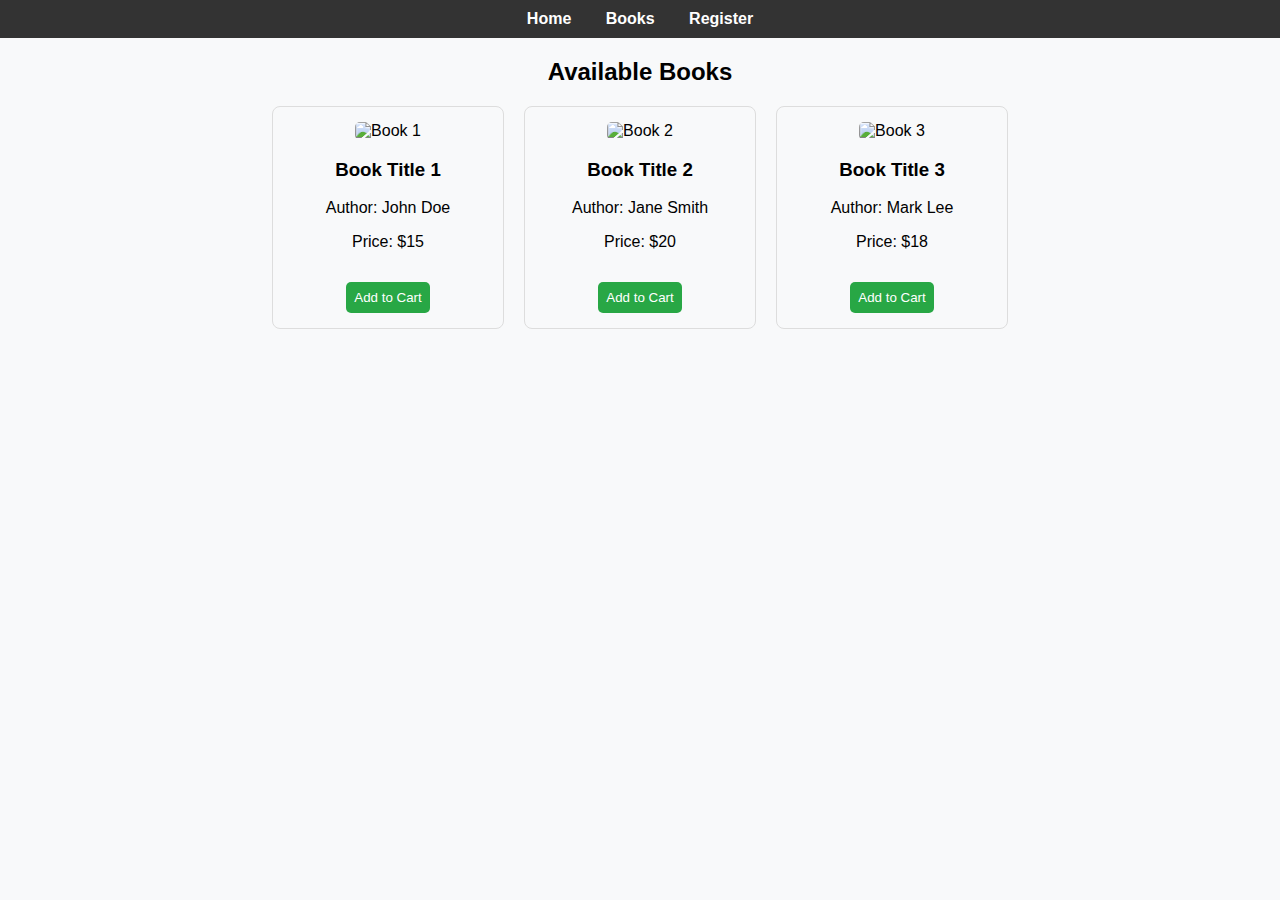
==== books.html @ 37c1d009 "Add files via upload" ====
<!DOCTYPE html>
<html lang="en">
<head>
    <meta charset="UTF-8">
    <meta name="viewport" content="width=device-width, initial-scale=1.0">
    <title>Books - Online Bookshop</title>
    <link rel="stylesheet" href="style.css">
    <script src="https://code.jquery.com/jquery-3.6.0.min.js"></script>
    <script src="cart.js" defer></script>
</head>
<body>

    <nav>
        <ul>
            <li><a href="index.html">Home</a></li>
            <li><a href="books.html">Books</a></li>
            <li><a href="register.html">Register</a></li>
        </ul>
    </nav>

    <h2>Available Books</h2>

    <div class="book-list">
        <div class="book-item">
            <img src="C:\Users\Emerald Green\Desktop\nasma work\Book 1.jpg" alt="Book 1">
            <h3>Book Title 1</h3>
            <p>Author: John Doe</p>
            <p>Price: $15</p>
            <button class="add-to-cart" data-title="Book Title 1" data-price="15">Add to Cart</button>
        </div>

        <div class="book-item">
            <img src="C:\Users\Emerald Green\Desktop\nasma work\Book 2.jpg" alt="Book 2">
            <h3>Book Title 2</h3>
            <p>Author: Jane Smith</p>
            <p>Price: $20</p>
            <button class="add-to-cart" data-title="Book Title 2" data-price="20">Add to Cart</button>
        </div>

        <div class="book-item">
           <img src="C:\Users\Emerald Green\Desktop\nasma work\Book 3.jpg" alt="Book 3">
            <h3>Book Title 3</h3>
            <p>Author: Mark Lee</p>
            <p>Price: $18</p>
            <button class="add-to-cart" data-title="Book Title 3" data-price="18">Add to Cart</button>
        </div>
    </div>

</body>
</html>
---- style.css ----
body {
    font-family: Arial, sans-serif;
    margin: 0;
    padding: 0;
    background-color: #f8f9fa;
}

nav ul {
    list-style-type: none;
    background-color: #333;
    padding: 10px 0;
    margin: 0;
    text-align: center;
}

nav ul li {
    display: inline;
    margin: 0 15px;
}

nav ul li a {
    color: white;
    text-decoration: none;
    font-weight: bold;
}

h1, h2 {
    text-align: center;
}

h1 {
    color: #333;
}

/* Carousel Styles */
.carousel {
    display: flex;
    justify-content: center;
    margin-top: 20px;
}

.carousel-item {
    display: none;
}

.carousel-item.active {
    display: block;
}

.book-services {
    text-align: center;
    margin-top: 30px;
}

/* Book Page Styles */
.book-list {
    display: flex;
    justify-content: center;
    gap: 20px;
    flex-wrap: wrap;
    margin: 20px;
}

.book-item {
    border: 1px solid #ddd;
    padding: 15px;
    width: 200px;
    text-align: center;
    border-radius: 8px;
}

.book-item img {
    width: 100px;
    height: 150px;
    border-radius: 5px;
}

.book-item button {
    background: #28a745;
    color: white;
    padding: 8px;
    border: none;
    cursor: pointer;
    border-radius: 5px;
}

.book-item button:hover {
    background: #218838;
}

/* Registration Page Styles */
form {
    max-width: 500px;
    margin: auto;
    background-color: white;
    padding: 20px;
    border-radius: 8px;
    box-shadow: 0 2px 10px rgba(0, 0, 0, 0.1);
}

label {
    display: block;
    margin-top: 10px;
}

input, select {
    width: 100%;
    padding: 8px;
    margin-top: 5px;
    border: 1px solid #ccc;
    border-radius: 4px;
}

button {
    background-color: #007bff;
    color: white;
    padding: 10px 20px;
    border: none;
    border-radius: 5px;
    margin-top: 15px;
    cursor: pointer;
}

button:hover {
    background-color: #0056b3;
}
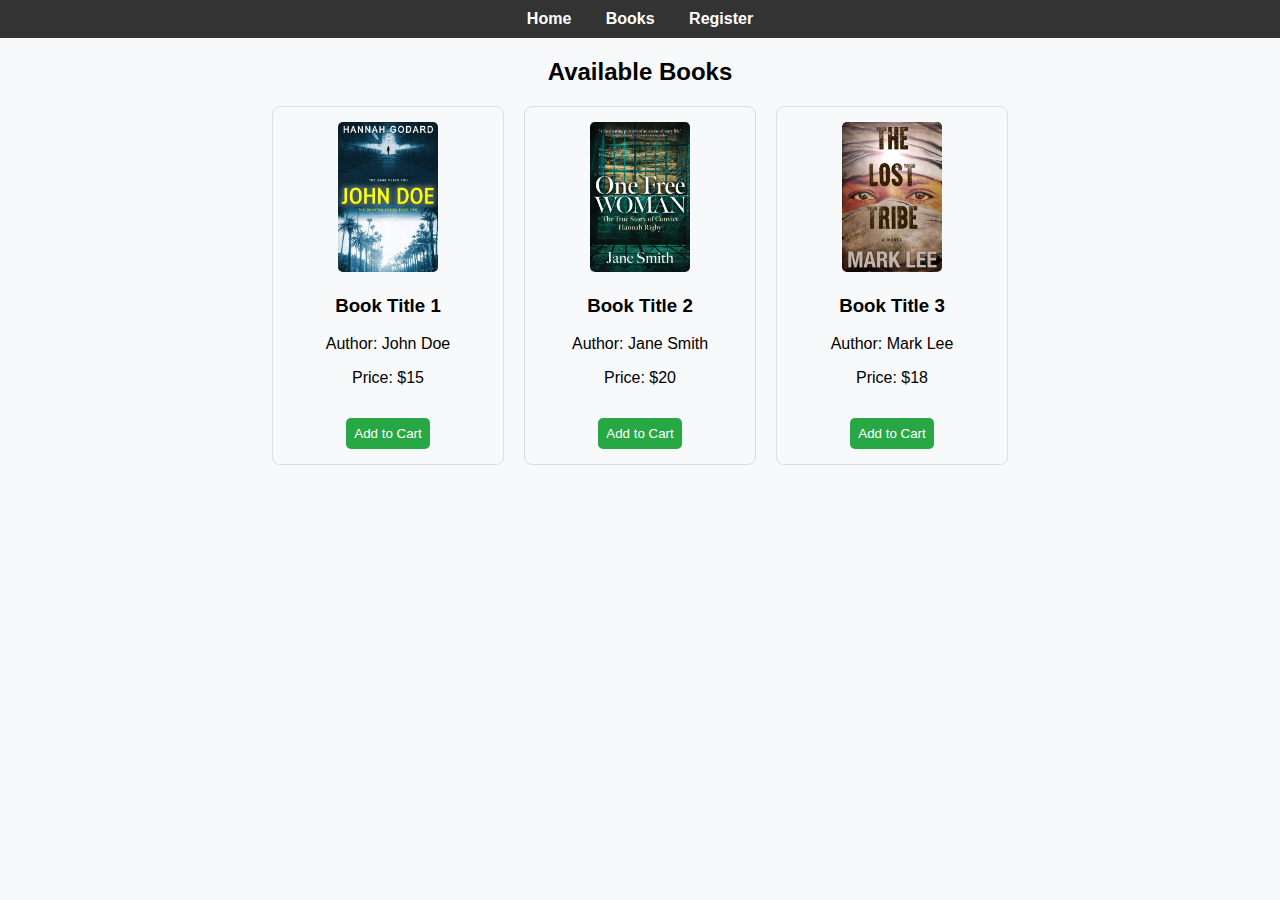
==== commit a47ce190: "Update books.html" ====
--- a/books.html
+++ b/books.html
@@ -22,7 +22,7 @@
 
     <div class="book-list">
         <div class="book-item">
-            <img src="C:\Users\Emerald Green\Desktop\nasma work\Book 1.jpg" alt="Book 1">
+            <img src="Book 1.jpg" alt="Book 1">
             <h3>Book Title 1</h3>
             <p>Author: John Doe</p>
             <p>Price: $15</p>
@@ -30,7 +30,7 @@
         </div>
 
         <div class="book-item">
-            <img src="C:\Users\Emerald Green\Desktop\nasma work\Book 2.jpg" alt="Book 2">
+            <img src="Book 2.jpg" alt="Book 2">
             <h3>Book Title 2</h3>
             <p>Author: Jane Smith</p>
             <p>Price: $20</p>
@@ -38,7 +38,7 @@
         </div>
 
         <div class="book-item">
-           <img src="C:\Users\Emerald Green\Desktop\nasma work\Book 3.jpg" alt="Book 3">
+           <img src="Book 3.jpg" alt="Book 3">
             <h3>Book Title 3</h3>
             <p>Author: Mark Lee</p>
             <p>Price: $18</p>
@@ -47,4 +47,4 @@
     </div>
 
 </body>
-</html>+</html>
